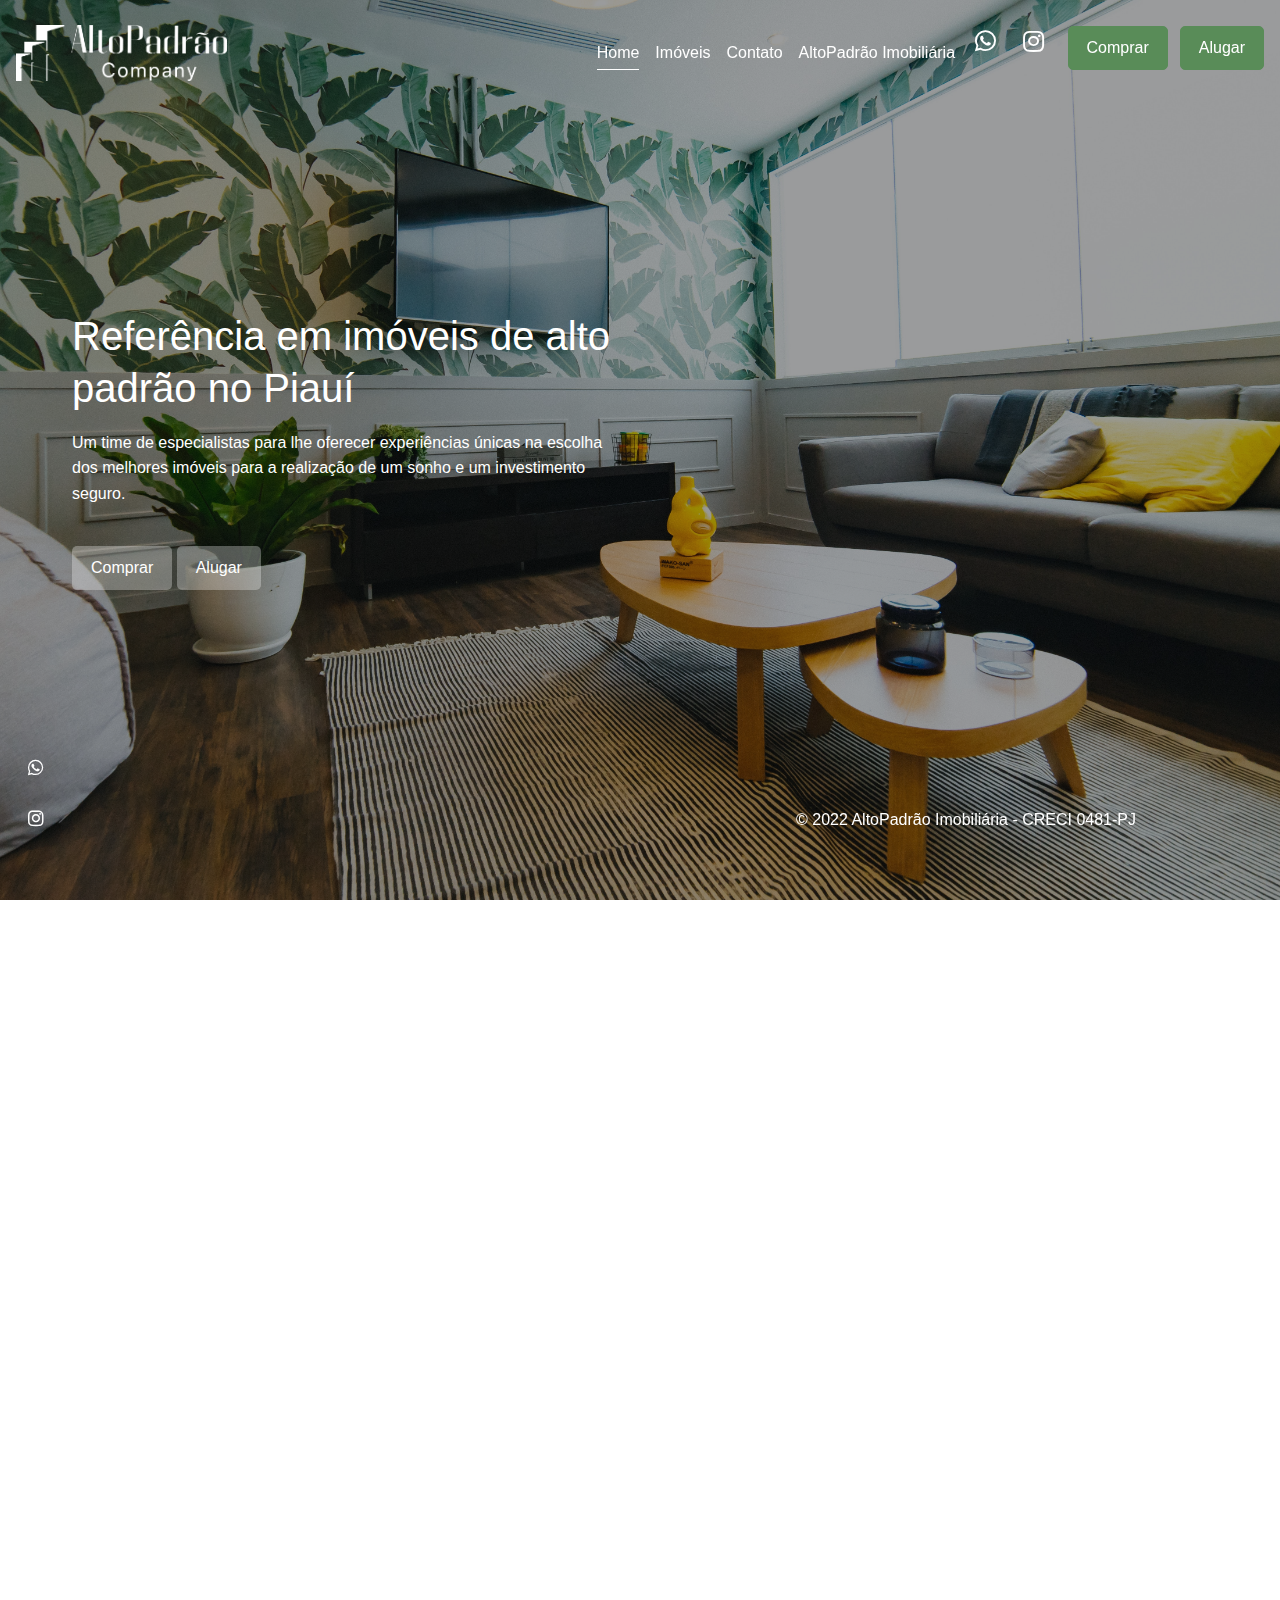
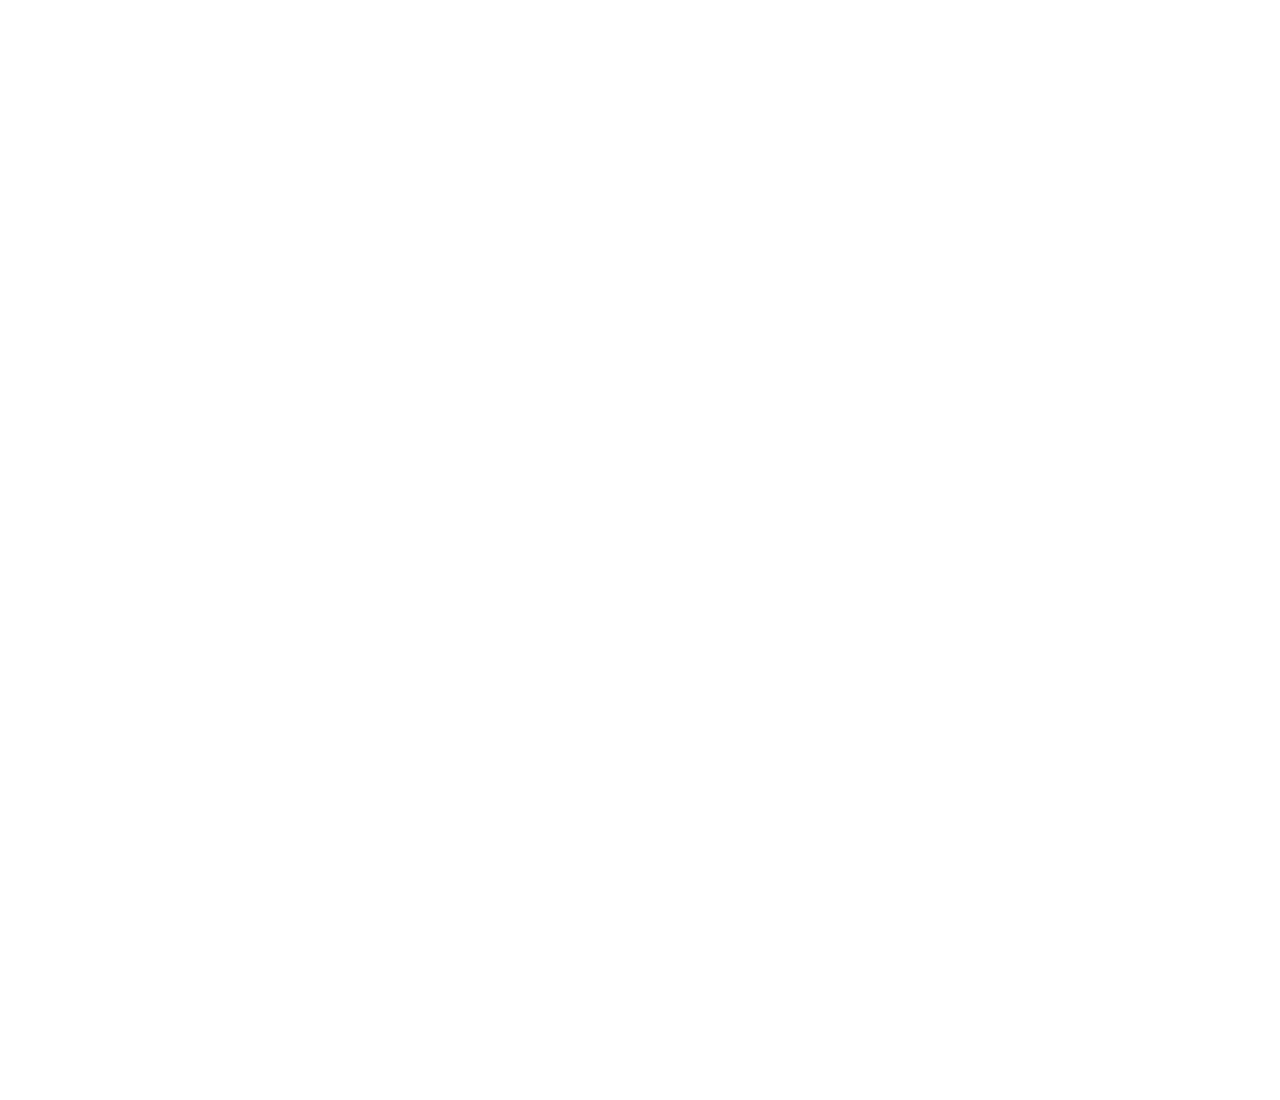
==== company/index.html @ 29c48b2b "Company page added" ====
﻿<!DOCTYPE html>
<html lang="en-US" class="no-js">

<head>

    <!-- Title -->
    <title>AltoPadrão Imobiliária</title>
    <link rel="icon" type="image/x-icon" href="assets/images/favicon.png">

    <!-- Required Meta Tags -->
    <meta charset="utf-8">
    <meta name="viewport" content="width=device-width, initial-scale=1, shrink-to-fit=no">
    <meta name="description" content="Bootstrap HTML template and UI kit by Erilisdesign">

    <!-- Libs CSS -->
    <link rel="stylesheet" href="assets/vendor/fullPage.js/dist/jquery.fullpage.min.css" type="text/css">
    <link rel="stylesheet" href="assets/vendor/slick/slick.min.css" type="text/css">
    <link rel="stylesheet" href="assets/vendor/vegas/vegas.min.css" type="text/css">
    <link rel="stylesheet" href="assets/vendor/magnific-popup/dist/magnific-popup.min.css" type="text/css">
    <link rel="stylesheet" href="assets/vendor/animate.css/animate.min.css" type="text/css">
    <link rel="stylesheet" href="assets/vendor/font-awesome/css/all.min.css" type="text/css">
    <link rel="stylesheet" href="assets/vendor/themify-icons/css/themify-icons.css" type="text/css">

    <!-- Fonts -->
    <link rel="stylesheet" href="https://fonts.googleapis.com/css?family=Open+Sans:400,700%7CMontserrat:200,300,400,500,700&amp;display=swap">

    <!-- Theme CSS -->
    <link rel="stylesheet" href="assets/css/theme.css">

    <!-- Custom CSS -->
    <link rel="stylesheet" href="assets/css/custom.css">

  </head>
  <body class="layout-wide">

    <!-- Loader -->
    <div class="loader bg-dark">
      <div class="spinner-grow text-primary" role="status">
        <span class="sr-only">Carregando...</span>
      </div>
    </div>

    <div id="top"></div>

    <!-- Site navigation -->
    <nav class="site-navbar site-navbar-transparent navbar navbar-expand-lg navbar-dark fixed-top bg-navbar shadow-light p-lg-4" data-navbar-base="navbar-dark" data-navbar-toggled="navbar-light" data-navbar-scrolled="navbar-light">

      <!-- Brand -->
      <a class="navbar-brand" href="#">
        <img src="assets/images/logo.png" class="navbar-brand-img" alt="">
      </a>

      <!-- Toggler -->
      <button class="navbar-toggler-alternative" type="button" data-toggle="collapse" data-target="#navbarCollapse" aria-controls="navbarCollapse" aria-expanded="false" aria-label="Toggle navigation">
        <span class="navbar-toggler-alternative-icon"></span>
      </button>

      <!-- Collapse -->
      <div class="collapse navbar-collapse" id="navbarCollapse">

        <!-- Navigation -->
        <ul class="navbar-nav ml-auto" id="navigation">
          <li class="nav-item" data-menuanchor="home">
            <a class="nav-link" href="#home">Home</a>
          </li>
          <!--<li class="nav-item" data-menuanchor="institucional">
            <a class="nav-link" href="#institucional">Institucional</a>
          </li>
          <li class="nav-item">
            <a class="nav-link" href="https://www.altopadraoimoveisthe.com.br/imoveis/a-venda">Comprar</a>
          </li>
          <li class="nav-item">
            <a class="nav-link" href="https://www.altopadraoimoveisthe.com.br/imoveis/alugar">Alugar</a>
          </li>
          <li class="nav-item" data-menuanchor="what-we-do">
            <a class="nav-link" href="#what-we-do">O que fazemos</a>
          </li>-->
          <li class="nav-item" data-menuanchor="imoveis">
            <a class="nav-link" href="#imoveis">Imóveis</a>
          </li>
          <li class="nav-item" data-menuanchor="contato">
            <a class="nav-link" href="#contato">Contato</a>
          </li>
          <li class="nav-item">
            <a class="nav-link" href="https://altopadraoimoveis.netlify.app/#home">AltoPadrão Imobiliária</a>
          </li>
        </ul>


          <ul class="list-inline mb-5">
            <li class="list-inline-item mx-0">
              <a class="btn btn-icon btn-text-secondary text-gray-400" href="https://api.whatsapp.com/send?phone=5586994141738&text=Ol%C3%A1,%20gostaria%20de%20mais%20informa%C3%A7%C3%B5es!" tabindex="0">
                <i class="fab fa-whatsapp btn-icon-inner"></i>
              </a>
            </li>
            <li class="list-inline-item mx-0">
              <a class="btn btn-icon btn-text-secondary text-gray-400" href="https://www.instagram.com/altopadraocompanythe" tabindex="0">
                <i class="fab fa-instagram btn-icon-inner"></i>
              </a>
            </li>
          </ul>

        <!-- Button -->
        <a class="btn btn-primary d-block d-lg-inline-block ml-lg-3" href="https://www.altopadraoimoveisthe.com.br/imoveis/a-venda" target="_blank" rel="noopener" style="margin-bottom: 10px;">Comprar</a>
        <a class="btn btn-primary d-block d-lg-inline-block ml-lg-3" href="https://www.altopadraoimoveisthe.com.br/imoveis/alugar" target="_blank" rel="noopener" style="margin-bottom: 10px;">Alugar</a>

      </div>
    </nav>

    <!-- Back To Top Button -->
    <a href="#top" class="backtotop">
      <span>Voltar para o topo</span>
      <i class="fas fa-angle-up"></i>
    </a>

    <!-- Scroll progress -->
    <div class="scroll-progress">
      <div class="sp-left">
        <div class="sp-inner"></div>
        <div class="sp-inner progress"></div>
      </div>
      <div class="sp-right">
        <div class="sp-inner"></div>
        <div class="sp-inner progress"></div>
      </div>
    </div>

    <!-- Fullpage content -->
    <div class="ln-fullpage" data-navigation="true">

      <!-- Section - Home -->
      <section class="ln-section d-flex min-vh-100" data-anchor="home" data-tooltip="Home" data-overlay-color="#00050e" data-overlay-opacity="50">
        <div class="overlay overlay-advanced">
          <div class="overlay-inner bg-image-holder bg-cover">
            <img src="assets/images/dan-gold-4HG3Ca3EzWw-unsplash.jpg" alt="background">
          </div>
          <div class="overlay-inner bg-dark opacity-40"></div>
        </div>
        <div class="container align-self-center text-white">
          <div class="row">
            <div class="col-12 col-lg-9 col-xl-6">

              <h1 class="mb-4 animated" data-animation="fadeInUp">Referência em imóveis de alto padrão no Piauí</h1>
              <p class="mb-7 animated" data-animation="fadeInUp" data-animation-delay="200">Um time de especialistas para lhe oferecer experiências únicas na escolha dos melhores imóveis para a realização de um sonho e um investimento seguro.</p>
              <a href="https://www.altopadraoimoveisthe.com.br/imoveis/a-venda">
                <button type="button" class="btn btn-soft-white scrollto animated" data-animation="fadeInUp" data-animation-delay="600" data-toggle="modal" data-target="https://www.altopadraoimoveisthe.com.br/imoveis/a-venda">
                  Comprar
                </button>
              </a>
              <a href="https://www.altopadraoimoveisthe.com.br/imoveis/alugar">
                <button type="button" class="btn btn-soft-white scrollto animated" data-animation="fadeInUp" data-animation-delay="600" data-toggle="modal" data-target="https://www.altopadraoimoveisthe.com.br/imoveis/alugar">
                  Alugar
                </button>
              </a>

            </div>
          </div>
        </div>
      </section>

      <!-- Section - What we do
      <section class="ln-section d-xl-flex" data-anchor="what-we-do" data-tooltip="What we do" data-overlay-color="#2d5aec" data-overlay-opacity="90">
        <div class="overlay overlay-advanced">
          <div class="overlay-inner bg-image-holder bg-cover">
            <img src="assets/images/image-2.jpeg" alt="background">
          </div>
          <div class="overlay-inner bg-dark opacity-50"></div>
        </div>
        <div class="container align-self-xl-center text-white">

          <div class="row">
            <div class="col-12 col-xl-5 mb-8 mb-xl-0">
              <h2 class="animated mb-4" data-animation="fadeInUp">Nossos serviços</h2>
              <p class="animated" data-animation="fadeInUp" data-animation-delay="150"><span>Entre em contato com os nossos corretores pelo telefone (86) 99414-1738, ou nos faça uma visita: Av. Lindolfo Monteiro, 1210, Bairro de Fátima.</span></p>
            </div>
            <div class="col-12 col-xl-6 offset-xl-1">
              <div class="row">

                <div class="col-md-6 col-sm-6 mb-8 animated" data-animation="fadeInUp">
                  <div class="icon-7x mb-4">
                    <i class="ti-timer"></i>
                  </div>
                  <h3 class="h4 mb-0">Exemplo 1</h3>
                </div>

                <div class="col-md-6 col-sm-6 mb-8 animated" data-animation="fadeInUp" data-animation-delay="150">
                  <div class="icon-7x mb-4">
                    <i class="ti-brush-alt"></i>
                  </div>
                  <h3 class="h4 mb-0">Exemplo 2</h3>
                </div>

                <div class="col-md-6 col-sm-6 mb-8 animated" data-animation="fadeInUp" data-animation-delay="300">
                  <div class="icon-7x mb-4">
                    <i class="ti-book"></i>
                  </div>
                  <h3 class="h4 mb-0">Exemplo 3</h3>
                </div>

                <div class="col-md-6 col-sm-6 mb-8 animated" data-animation="fadeInUp" data-animation-delay="450">
                  <div class="icon-7x mb-4">
                    <i class="ti-layers"></i>
                  </div>
                  <h3 class="h4 mb-0">Exemplo 4</h3>
                </div>

                <div class="col-md-6 col-sm-6 mb-8 mb-sm-0 animated" data-animation="fadeInUp" data-animation-delay="600">
                  <div class="icon-7x mb-4">
                    <i class="ti-settings"></i>
                  </div>
                  <h3 class="h4 mb-0">Exemplo 5</h3>
                </div>

                <div class="col-md-6 col-sm-6 animated" data-animation="fadeInUp" data-animation-delay="750">
                  <div class="icon-7x mb-4">
                    <i class="ti-headphone-alt"></i>
                  </div>
                  <h3 class="h4 mb-0">Exemplo 6</h3>
                </div>

              </div>
            </div>
          </div>

        </div>
      </section>

      <!-- Section - Our solutions
      <section class="ln-section d-xl-flex" data-anchor="our-solutions" data-tooltip="Our solutions" data-overlay-color="#00050e" data-overlay-opacity="90">
        <div class="overlay overlay-advanced">
          <div class="overlay-inner bg-image-holder bg-cover">
            <img src="assets/images/image-3.jpg" alt="background">
          </div>
          <div class="overlay-inner bg-dark opacity-50"></div>
        </div>
        <div class="container align-self-xl-center text-white">
          <div class="row mb-8">
            <div class="col-12 col-xl-6">
              <h2 class="mb-4 animated" data-animation="fadeInUp">A complete marketing solution</h2>
              <p class="animated" data-animation="fadeInUp" data-animation-delay="150">Mauris ut sem elementum, tristique velit sed, volutpat mauris. Ut interdum nibh sit amet imperdiet condimentum. Nulla sed tellus placerat, vehicula risus ac, sollicitudin quam. Quisque pharetra porta libero, a sagittis nisl tristique non.</p>
            </div>
          </div>
          <div class="row">

            <div class="col-12 col-lg-6 mb-8 animated" data-animation="fadeInUp" data-animation-delay="150">
              <h4>We are</h4>
              <p class="mb-0">Quisque ultrices non velit sit amet consectetur. Cras turpis dolor, facilisis a nibh non, ullamcorper facilisis mauris. Nulla rutrum arcu sed ligula malesuada, quis condimentum eros sollicitudin. Morbi eget lorem turpis. Maecenas id metus sapien. Aliquam et est turpis. Sed sit amet dui vel sapien sagittis pellentesque nec id sem.</p>
            </div>

            <div class="col-12 col-lg-6 mb-8 animated" data-animation="fadeInUp" data-animation-delay="300">
              <h4>We practice</h4>
              <p class="mb-0">Quisque ultrices non velit sit amet consectetur. Cras turpis dolor, facilisis a nibh non, ullamcorper facilisis mauris. Nulla rutrum arcu sed ligula malesuada, quis condimentum eros sollicitudin. Morbi eget lorem turpis. Maecenas id metus sapien. Aliquam et est turpis. Sed sit amet dui vel sapien sagittis pellentesque nec id sem.</p>
            </div>

            <div class="col-12 col-lg-6 mb-8 mb-lg-0 animated" data-animation="fadeInUp" data-animation-delay="450">
              <h4>We deliver</h4>
              <p class="mb-0">Quisque ultrices non velit sit amet consectetur. Cras turpis dolor, facilisis a nibh non, ullamcorper facilisis mauris. Nulla rutrum arcu sed ligula malesuada, quis condimentum eros sollicitudin. Morbi eget lorem turpis. Maecenas id metus sapien. Aliquam et est turpis. Sed sit amet dui vel sapien sagittis pellentesque nec id sem.</p>
            </div>

            <div class="col-12 col-lg-6 animated" data-animation="fadeInUp" data-animation-delay="600">
              <h4>We create and innovate</h4>
              <p class="mb-0">Quisque ultrices non velit sit amet consectetur. Cras turpis dolor, facilisis a nibh non, ullamcorper facilisis mauris. Nulla rutrum arcu sed ligula malesuada, quis condimentum eros sollicitudin. Morbi eget lorem turpis. Maecenas id metus sapien. Aliquam et est turpis. Sed sit amet dui vel sapien sagittis pellentesque nec id sem.</p>
            </div>

          </div>
        </div>
      </section>-->

      <!-- Section - Imóveis -->
      <section class="ln-section d-xl-flex" data-anchor="imoveis" data-tooltip="Imóveis" data-overlay-color="#00050e" data-overlay-opacity="80">
        <div class="overlay overlay-advanced">
          <div class="overlay-inner bg-image-holder bg-cover">
            <img src="assets/images/yohei-shimomae-ylRcMf0cx5I-unsplash.jpg" alt="background">
          </div>
          <div class="overlay-inner bg-dark opacity-40"></div>
        </div>
        <div class="container align-self-xl-center text-white">
          <div class="row mb-8">
            <div class="col-12 col-xl-6">
              <h2 class="mb-4 animated" data-animation="fadeInUp">Nossos imóveis</h2>
              <p class="animated" data-animation="fadeInUp" data-animation-delay="150">O mercado imobiliário é um segmento vibrante e muito dinâmico, todos os dias você encontra novos cenários, tendências e novas oportunidades de negócios.</p>
            </div>
          </div>
          <div class="slider dots-light animated" data-animation="fadeInUp" data-animation-delay="300" data-slick='{"dots": true}'>

            <div>
              <div class="portfolio-item mb-8">
                <div class="row flex-lg-row-reverse">
                  <div class="col-12 col-lg-7 mb-4 mb-lg-0">
                    <div class="item-media">
                      <a href="assets/images/portfolio/AMALFI.webp" class="mfp-image">
                        <div class="media-container">
                          <div class="bg-image-holder bg-cover">
                            <img src="assets/images/portfolio/AMALFI.webp" alt="">
                          </div>
                        </div>
                      </a>
                    </div>
                  </div>
                  <div class="col-12 col-lg-5">
                    <div class="pt-lg-8">
                      <div class="divider divider-alt bg-white mt-0 mb-8 d-none d-lg-block"></div>
                      <h4 class="h3">Amalfi</h4>
                      <p class="text-italic">Com localização estratégica no mais importante corredor residencial e comercial Teresinense,
                         de fácil acesso a bancos, shoppings, restaurantes, churrascarias, faculdades e clínicas,
                          é uma excelente opção para morar com conforto e praticidade. E o melhor: Ao lado do Shopping Riverside.
                           São duas opções de plantas: 107m² e 127m², 3 suítes, 2 ou 3 vagas de garagem.</p>
                    </div>
                  </div>
                </div>
              </div>
            </div>

            <div>
              <div class="portfolio-item mb-8">
                <div class="row">
                  <div class="col-12 col-lg-7 mb-4 mb-lg-0">
                    <div class="item-media">
                      <a href="assets/images/portfolio/Alphaville.webp" class="mfp-image">
                        <div class="media-container">
                          <div class="bg-image-holder bg-cover">
                            <img src="assets/images/portfolio/Alphaville.webp" alt="">
                          </div>
                        </div>
                      </a>
                    </div>
                  </div>
                  <div class="col-12 col-lg-5">
                    <div class="pt-lg-8">
                      <div class="divider divider-alt bg-white mt-0 mb-8 d-none d-lg-block"></div>
                      <h4 class="h3">Alphaville</h4>
                      <p class="text-italic">O Alphaville se tornou não apenas uma qualidade de vida, mas um estilo de vida.
                        Com quase 80.000 m² de áreas verdes, este projeto tem tudo o que você precisa para viver do
                        jeito que sempre sonhou: padrão de qualidade Alphaville Urbanismo, contato com a natureza e o melhor,
                        respeito pela cultura e vegetação local.</p>
                    </div>
                  </div>
                </div>
              </div>
            </div>

            <div>
              <div class="portfolio-item mb-8">
                <div class="row flex-lg-row-reverse">
                  <div class="col-12 col-lg-7 mb-4 mb-lg-0">
                    <div class="item-media">
                      <a href="assets/images/portfolio/Pallace.webp" class="mfp-image">
                        <div class="media-container">
                          <div class="bg-image-holder bg-cover">
                            <img src="assets/images/portfolio/Pallace.webp" alt="">
                          </div>
                        </div>
                      </a>
                    </div>
                  </div>
                  <div class="col-12 col-lg-5 d-lg-flex justify-content-lg-end text-lg-right">
                    <div class="pt-lg-8">
                      <div class="divider divider-alt bg-white mt-0 mb-8 ml-auto mr-0 d-none d-lg-block"></div>
                      <h4 class="h3">The Pallace</h4>
                      <p class="text-italic">Um projeto exclusivo, localizado em um dos melhores bairros de Teresina,
                         para um público exigente aos detalhes. Com 225m² a 377m²; 4 suítes; 4 a 5 vagas. Diferenciais:
                         Piso e paredes em porcelanato. Varanda Gourmet com ponto elétrico e ponto de gás.
                        Tomada para carro elétrico. Iluminação 100% de LED. Placas fotovoltaicas para geração da energia.
                        Guarda corpo das varandas em materiais nobres. Piscina isolada.</p>
                    </div>
                  </div>
                </div>
              </div>
            </div>

            <div>
              <div class="portfolio-item mb-8">
                <div class="row">
                  <div class="col-12 col-lg-7 mb-4 mb-lg-0">
                    <div class="item-media">
                      <a href="assets/images/portfolio/LaMadeleine.webp" class="mfp-image">
                        <div class="media-container">
                          <div class="bg-image-holder bg-cover">
                            <img src="assets/images/portfolio/LaMadeleine.webp" alt="">
                          </div>
                        </div>
                      </a>
                    </div>
                  </div>
                  <div class="col-12 col-lg-5">
                    <div class="pt-lg-8">
                      <div class="divider divider-alt bg-white mt-0 mb-8 d-none d-lg-block"></div>
                      <h4 class="h3">La Madeleine</h4>
                      <p class="text-italic">Localizado em uma região privilegiada da cidade de Teresina, próximo aos principais restaurantes e comércios da região
                        e com fácil acesso à Avenida Dom Severino e Avenida Ininga. Com arquitetura personalizada, e todo um charme europeu,
                        o paisagismo ficou por conta de Benedito Abbud, um dos melhores do país.
                        Planta de 136m², distribuída de uma forma bem aconchegante e ampla. São 4 quartos, sendo 3 suítes.</p>
                    </div>
                  </div>
                </div>
              </div>
            </div>

            <div>
              <div class="portfolio-item mb-8">
                <div class="row flex-lg-row-reverse">
                  <div class="col-12 col-lg-7 mb-4 mb-lg-0">
                    <div class="item-media">
                      <a href="assets/images/portfolio/AldebaranVille.webp" class="mfp-image">
                        <div class="media-container">
                          <div class="bg-image-holder bg-cover">
                            <img src="assets/images/portfolio/AldebaranVille.webp" alt="">
                          </div>
                        </div>
                      </a>
                    </div>
                  </div>
                  <div class="col-12 col-lg-5 d-lg-flex justify-content-lg-end text-lg-right">
                    <div class="pt-lg-8">
                      <div class="divider divider-alt bg-white mt-0 mb-8 ml-auto mr-0 d-none d-lg-block"></div>
                      <h4 class="h3">Aldebaran Ville</h4>
                      <p class="text-italic">Um dos melhores de Teresina, com arquiteturas variadas,
                        condomínio aconchegante, grandes lagos, e praças, que têm toda a estrutura para fazer aquele piquenique com
                        sua família nos finais de semana. Opção de casa linear à venda, com planta confortável, acabamentos
                        de primeira linha, espaços amplos e uma área de gourmet generosa.</p>
                    </div>
                  </div>
                </div>
              </div>
            </div>

            <div>
              <div class="portfolio-item mb-8">
                <div class="row">
                  <div class="col-12 col-lg-7 mb-4 mb-lg-0">
                    <div class="item-media">
                      <a href="assets/images/portfolio/terra.webp" class="mfp-image">
                        <div class="media-container">
                          <div class="bg-image-holder bg-cover">
                            <img src="assets/images/portfolio/terra.webp" alt="">
                          </div>
                        </div>
                      </a>
                    </div>
                  </div>
                  <div class="col-12 col-lg-5 d-lg-flex justify-content-lg-end text-lg-right">
                    <div class="pt-lg-8">
                      <div class="divider divider-alt bg-white mt-0 mb-8 ml-auto mr-0 d-none d-lg-block"></div>
                      <h4 class="h3">Terra dos Pássaros</h4>
                      <p class="text-italic">Um dos cinco maiores condomínios de luxo de Teresina. O Terra dos Pássaros é um condomínio de casas com uma
                         estrutura arrojada e ecologicamente sustentável. A estrutura mescla o melhor do lazer com o máximo de
                         segurança, com guarita para controle de acesso.</p>
                    </div>
                  </div>
                </div>
              </div>
            </div>

            <div>
              <div class="portfolio-item mb-8">
                <div class="row flex-lg-row-reverse">
                  <div class="col-12 col-lg-7 mb-4 mb-lg-0">
                    <div class="item-media">
                      <a href="assets/images/portfolio/giverny.webp" class="mfp-image">
                        <div class="media-container">
                          <div class="bg-image-holder bg-cover">
                            <img src="assets/images/portfolio/giverny.webp" alt="">
                          </div>
                        </div>
                      </a>
                    </div>
                  </div>
                  <div class="col-12 col-lg-5 d-lg-flex justify-content-lg-end text-lg-right">
                    <div class="pt-lg-8">
                      <div class="divider divider-alt bg-white mt-0 mb-8 ml-auto mr-0 d-none d-lg-block"></div>
                      <h4 class="h3">Giverny</h4>
                      <p class="text-italic">O Giverny é um empreendimento de Alto Padrão localizado no coração da zona leste,
                        o bairro Jóquei. Com apartamentos de 225m², dispondo de 4 suítes sendo um master, além de 3 vagas na garagem, varanda gourmet,
                        03 elevadores, gerador para áreas comuns e
                        guarita de segurança. Giverny é o empreendimento que une espaço, elegância e segurança.</p>
                    </div>
                  </div>
                </div>
              </div>
            </div>

            <div>
              <div class="portfolio-item mb-8">
                <div class="row">
                  <div class="col-12 col-lg-7 mb-4 mb-lg-0">
                    <div class="item-media">
                      <a href="assets/images/portfolio/terras-a.webp" class="mfp-image">
                        <div class="media-container">
                          <div class="bg-image-holder bg-cover">
                            <img src="assets/images/portfolio/terras-a.webp" alt="">
                          </div>
                        </div>
                      </a>
                    </div>
                  </div>
                  <div class="col-12 col-lg-5 d-lg-flex justify-content-lg-end text-lg-right">
                    <div class="pt-lg-8">
                      <div class="divider divider-alt bg-white mt-0 mb-8 ml-auto mr-0 d-none d-lg-block"></div>
                      <h4 class="h3">Terras Alphaville</h4>
                      <p class="text-italic">Esporte e lazer recebem atenção especial em Terras Alphaville.
                        A estrutura voltada aos momentos de descontração é pensada para se ajustar ao clima,
                        às características da área e, principalmente, aos costumes e à cultura da região.
                        Terras Alphaville Teresina tem um clube com 22.526,96 m², integrado ao belo cenário natural.</p>
                    </div>
                  </div>
                </div>
              </div>
            </div>

            <div>
              <div class="portfolio-item mb-8">
                <div class="row flex-lg-row-reverse">
                  <div class="col-12 col-lg-7 mb-4 mb-lg-0">
                    <div class="item-media">
                      <a href="assets/images/portfolio/res-vilmary.webp" class="mfp-image">
                        <div class="media-container">
                          <div class="bg-image-holder bg-cover">
                            <img src="assets/images/portfolio/res-vilmary.webp" alt="">
                          </div>
                        </div>
                      </a>
                    </div>
                  </div>
                  <div class="col-12 col-lg-5 d-lg-flex justify-content-lg-end text-lg-right">
                    <div class="pt-lg-8">
                      <div class="divider divider-alt bg-white mt-0 mb-8 ml-auto mr-0 d-none d-lg-block"></div>
                      <h4 class="h3">Reserva Vilmary</h4>
                      <p class="text-italic">Condomínio localizado entre as avenidas senador Arêa Leão e
                        Avenida Vilmary, próximo a farmácias, supermercados, restaurantes, banco, escolas.
                        Apartamento de 142m² com Sala de Estar/Jantar, Varanda, Área de Serviço, Dependência Completa,
                        Circulação, Lavabo, 3 Suítes (1 Máster com Closet e 1 Suíte com Varanda) e 3 Vagas de Garagem.
                        <br>Previsão de conclusão da obra: 12/2023</p>
                    </div>
                  </div>
                </div>
              </div>
            </div>

            <div>
              <div class="portfolio-item mb-8">
                <div class="row">
                  <div class="col-12 col-lg-7 mb-4 mb-lg-0">
                    <div class="item-media">
                      <a href="assets/images/portfolio/alphaville.jpeg" class="mfp-image">
                        <div class="media-container">
                          <div class="bg-image-holder bg-cover">
                            <img src="assets/images/portfolio/alphaville.jpeg" alt="">
                          </div>
                        </div>
                      </a>
                    </div>
                  </div>
                  <div class="col-12 col-lg-5 d-lg-flex justify-content-lg-end text-lg-right">
                    <div class="pt-lg-8">
                      <div class="divider divider-alt bg-white mt-0 mb-8 ml-auto mr-0 d-none d-lg-block"></div>
                      <h4 class="h3">Alphaville Piauí</h4>
                      <p class="text-italic">Vem aí o novo Alphaville em Teresina!
                        Toda a qualidade da Alphaville Urbanismo, aliada à ótima localização que proporciona vistas belíssimas e muito contato com a natureza.
                      Com lotes à venda a partir de 420 m², o residencial é a opção ideal
                      para você que procura uma vida cercada de áreas verdes, segurança e lazer para sua família.</p>
                    </div>
                  </div>
                </div>
              </div>
            </div>

            <div>
              <div class="portfolio-item mb-8">
                <div class="row flex-lg-row-reverse">
                  <div class="col-12 col-lg-7 mb-4 mb-lg-0">
                    <div class="item-media">
                      <a href="assets/images/portfolio/fiesole.webp" class="mfp-image">
                        <div class="media-container">
                          <div class="bg-image-holder bg-cover">
                            <img src="assets/images/portfolio/fiesole.webp" alt="">
                          </div>
                        </div>
                      </a>
                    </div>
                  </div>
                  <div class="col-12 col-lg-5 d-lg-flex justify-content-lg-end text-lg-right">
                    <div class="pt-lg-8">
                      <div class="divider divider-alt bg-white mt-0 mb-8 ml-auto mr-0 d-none d-lg-block"></div>
                      <h4 class="h3">Jardim Fiesole</h4>
                      <p class="text-italic">Cada detalhe foi minuciosamente pensado para lhe proporcionar qualidade de vida;
                        um empreendimento luxuoso e de alto padrão no coração do Jockey.</p>
                    </div>
                  </div>
                </div>
              </div>
            </div>

          </div>
        </div>
      </section>

      <!-- Section - Contact -->
      <section class="ln-section d-xl-flex" data-anchor="contato" data-tooltip="Contact" data-overlay-color="#00050e" data-overlay-opacity="90">
        <div class="overlay overlay-advanced">
          <div class="overlay-inner bg-image-holder bg-cover">
            <img src="assets/images/image-14.webp" alt="background">
          </div>
          <div class="overlay-inner bg-dark opacity-20"></div>
        </div>
        <div class="container align-self-center text-white">
          <div class="row mb-7">
            <div class="col-12 col-xl-6">
              <h2 class="mb-4 animated" data-animation="fadeInUp">Entre em contato</h2>
              <p class="animated" data-animation="fadeInUp" data-animation-delay="150">Horário de atendimento: 08:00 às 18:00</p>
            </div>
          </div>
          <div class="row">
            <div class="col-12 col-lg-12 mb-8 mb-lg-0">
              <div class="row">

                <div class="col-12 col-md-4 col-lg-4 mb-8 mb-md-0 mb-lg-5 animated" data-animation="fadeInUp" data-animation-delay="150">
                  <div class="icon-5x mb-4">
                    <i class="ti-mobile"></i>
                  </div>
                  <p class="mb-0">(86) 3303-2451<br/>
                  (86) 99414-1738
                    <i class="fab fa-whatsapp"></i></p>
                </div>

                <div class="col-12 col-md-4 col-lg-4 mb-8 mb-md-0 mb-lg-5 animated" data-animation="fadeInUp" data-animation-delay="150">
                  <div class="icon-5x mb-4">
                    <i class="ti-location-pin"></i>
                  </div>
                  <p class="mb-0"><a href="https://maps.google.com/?q=-5.0678451000000000,-42.7888658000000000" style="color: #ffffff">
                      Av. Lindolfo Monteiro, 1210, Fátima<br/>
                      Proximo ao Hospital São Paulo<br/>
                            64049-440, Teresina - PI<br/></a>
                  </p>
                </div>

                <div class="col-12 col-md-4 col-lg-4 animated" data-animation="fadeInUp" data-animation-delay="150">
                  <div class="icon-5x mb-4">
                    <i class="ti-email"></i>
                  </div>
                  <p class="mb-0"><a href="mailto:contato@altopadraoimoveisthe.com.br" class="text-white">contato@altopadraoimoveisthe.com.br</a><br/>
                </div>

              </div>
            </div>
            <!--<div class="col-12 col-lg-6 offset-lg-1 animated" data-animation="fadeInUp" data-animation-delay="150">
              <div class="contato-form">
                <form class="mb-0" id="cf" name="cf" action="https://preview.erilisdesign.com/html/lana/include/sendemail.php" method="post" autocomplete="off">
                  <div class="form-row">

                    <div class="col-12 col-md-6">
                      <div class="form-group">
                        <input type="text" id="cf-name" name="cf-name" placeholder="Enter your name" class="form-control required">
                      </div>
                    </div>

                    <div class="col-12 col-md-6">
                      <div class="form-group">
                        <input type="email" id="cf-email" name="cf-email" placeholder="Enter your email address" class="form-control required">
                      </div>
                    </div>

                    <div class="col-12">
                      <div class="form-group">
                        <input type="text" id="cf-subject" name="cf-subject" placeholder="Subject (Optional)" class="form-control">
                      </div>
                    </div>

                    <div class="col-12 mb-4">
                      <div class="form-group">
                        <textarea name="cf-message" id="cf-message" placeholder="Here goes your message" class="form-control required" rows="7"></textarea>
                      </div>
                    </div>

                    <div class="col-12 d-none">
                      <input type="text" id="cf-botcheck" name="cf-botcheck" value="">
                    </div>

                    <input type="hidden" name="prefix" value="cf-">

                    <div class="col-12">
                      <button class="btn btn-soft-white" type="submit" id="cf-submit" name="cf-submit">Send Message</button>
                    </div>

                  </div>
                </form>
                <div class="contato-form-result"></div>
              </div>
            </div>-->
          </div>
        </div>
      </section>

    </div>

    <!-- Footer -->
    <footer class="position-relative py-10 py-lg-12 bg-footer text-gray-500">
      <div class="container">
        <div class="row">
          <div class="col-lg-10 col-xl-12 col-xxl-10 mx-auto text-center">
            <ul class="list-inline mb-5">
              <li class="list-inline-item mx-0">
                <a class="btn btn-icon btn-text-secondary text-gray-400" href="https://api.whatsapp.com/send?phone=5586994141738&text=Ol%C3%A1,%20gostaria%20de%20mais%20informa%C3%A7%C3%B5es!" tabindex="0">
                  <i class="fab fa-whatsapp btn-icon-inner"></i>
                </a>
              </li>
              <li class="list-inline-item mx-0">
                <a class="btn btn-icon btn-text-secondary text-gray-400" href="https://www.instagram.com/altopadraocompanythe" tabindex="0">
                  <i class="fab fa-instagram btn-icon-inner"></i>
                </a>
              </li>
            </ul>
            <p class="mb-0">© 2022 AltoPadrão Imobiliária - CRECI 0481-PJ</p>
          </div>
        </div>
      </div>
    </footer><!-- footer end -->

    <!-- Fullpage - Social icons -->
    <nav class="ln-social-icons">
      <ul class="mx-auto">
        <li><a href="https://api.whatsapp.com/send?phone=5586994141738&text=Ol%C3%A1,%20gostaria%20de%20mais%20informa%C3%A7%C3%B5es!"><i class="fab fa-whatsapp"></i></a></li>
        <li><a href="https://www.instagram.com/altopadraocompanythe"><i class="fab fa-instagram"></i></a></li>
      </ul>
    </nav>

    <!-- Fullpage - Copyright -->
    <div class="ln-copyright text-right">
      <p>© 2022 AltoPadrão Imobiliária - CRECI 0481-PJ</p>
    </div>

    <!-- Libs JS -->
    <script src="assets/vendor/jquery/dist/jquery.min.js"></script>
    <script src="assets/vendor/popper.js/dist/popper.min.js"></script>
    <script src="assets/vendor/bootstrap/dist/js/bootstrap.min.js"></script>
    <script src="assets/vendor/fullPage.js/dist/scrolloverflow.min.js"></script>
    <script src="assets/vendor/fullPage.js/dist/jquery.fullpage.min.js"></script>
    <script src="assets/vendor/waypoints/lib/jquery.waypoints.min.js"></script>
    <script src="assets/vendor/jquery-smooth-scroll/jquery.smooth-scroll.min.js"></script>
    <script src="assets/vendor/jquery-validation/dist/jquery.validate.min.js"></script>
    <script src="assets/vendor/jquery-form/dist/jquery.form.min.js"></script>
    <script src="assets/vendor/magnific-popup/dist/jquery.magnific-popup.min.js"></script>
    <script src="assets/vendor/jQuery.countdown/dist/jquery.countdown.min.js"></script>
    <script src="assets/vendor/granim.js/dist/granim.min.js"></script>
    <script src="assets/vendor/slick/slick.min.js"></script>
    <script src="assets/vendor/vegas/vegas.min.js"></script>

    <!-- Theme JS -->
    <script src="assets/js/main.js"></script>

  </body>

</html>
---- company/assets/vendor/vegas/vegas.min.css ----
.vegas-overlay,.vegas-slide,.vegas-slide-inner,.vegas-timer,.vegas-wrapper{position:absolute;top:0;left:0;bottom:0;right:0;overflow:hidden;border:none;padding:0;margin:0}.vegas-overlay{opacity:.5;background:url(overlays/02.png) center center}.vegas-timer{top:auto;bottom:0;height:2px}.vegas-timer-progress{width:0;height:100%;background:#fff;transition:width ease-out}.vegas-timer-running .vegas-timer-progress{width:100%}.vegas-slide,.vegas-slide-inner{margin:0;padding:0;background:center center no-repeat;-webkit-transform:translateZ(0);transform:translateZ(0);will-change:transform,opacity}body .vegas-container{overflow:hidden!important;position:relative}.vegas-video{min-width:100%;min-height:100%;width:auto;height:auto}body.vegas-container{overflow:auto;position:static;z-index:-2}body.vegas-container>.vegas-overlay,body.vegas-container>.vegas-slide,body.vegas-container>.vegas-timer{position:fixed;z-index:-1}.vegas-transition-blur,.vegas-transition-blur2{opacity:0;-webkit-filter:blur(32px) brightness(1.01);filter:blur(32px) brightness(1.01)}.vegas-transition-blur-in,.vegas-transition-blur2-in{opacity:1;-webkit-filter:blur(0) brightness(1.01);filter:blur(0) brightness(1.01)}.vegas-transition-blur2-out{opacity:0}.vegas-transition-burn,.vegas-transition-burn2{opacity:0;-webkit-filter:contrast(1000%) saturate(1000%);filter:contrast(1000%) saturate(1000%)}.vegas-transition-burn-in,.vegas-transition-burn2-in{opacity:1;-webkit-filter:contrast(100%) saturate(100%);filter:contrast(100%) saturate(100%)}.vegas-transition-burn2-out{opacity:0;-webkit-filter:contrast(1000%) saturate(1000%);filter:contrast(1000%) saturate(1000%)}.vegas-transition-fade,.vegas-transition-fade2{opacity:0}.vegas-transition-fade-in,.vegas-transition-fade2-in{opacity:1}.vegas-transition-fade2-out{opacity:0}.vegas-transition-flash,.vegas-transition-flash2{opacity:0;-webkit-filter:brightness(25);filter:brightness(25)}.vegas-transition-flash-in,.vegas-transition-flash2-in{opacity:1;-webkit-filter:brightness(1);filter:brightness(1)}.vegas-transition-flash2-out{opacity:0;-webkit-filter:brightness(25);filter:brightness(25)}.vegas-transition-negative,.vegas-transition-negative2{opacity:0;-webkit-filter:invert(100%);filter:invert(100%)}.vegas-transition-negative-in,.vegas-transition-negative2-in{opacity:1;-webkit-filter:invert(0);filter:invert(0)}.vegas-transition-negative2-out{opacity:0;-webkit-filter:invert(100%);filter:invert(100%)}.vegas-transition-slideDown,.vegas-transition-slideDown2{-webkit-transform:translateY(-100%);transform:translateY(-100%)}.vegas-transition-slideDown-in,.vegas-transition-slideDown2-in{-webkit-transform:translateY(0);transform:translateY(0)}.vegas-transition-slideDown2-out{-webkit-transform:translateY(100%);transform:translateY(100%)}.vegas-transition-slideLeft,.vegas-transition-slideLeft2{-webkit-transform:translateX(100%);transform:translateX(100%)}.vegas-transition-slideLeft-in,.vegas-transition-slideLeft2-in{-webkit-transform:translateX(0);transform:translateX(0)}.vegas-transition-slideLeft2-out,.vegas-transition-slideRight,.vegas-transition-slideRight2{-webkit-transform:translateX(-100%);transform:translateX(-100%)}.vegas-transition-slideRight-in,.vegas-transition-slideRight2-in{-webkit-transform:translateX(0);transform:translateX(0)}.vegas-transition-slideRight2-out{-webkit-transform:translateX(100%);transform:translateX(100%)}.vegas-transition-slideUp,.vegas-transition-slideUp2{-webkit-transform:translateY(100%);transform:translateY(100%)}.vegas-transition-slideUp-in,.vegas-transition-slideUp2-in{-webkit-transform:translateY(0);transform:translateY(0)}.vegas-transition-slideUp2-out{-webkit-transform:translateY(-100%);transform:translateY(-100%)}.vegas-transition-swirlLeft,.vegas-transition-swirlLeft2{-webkit-transform:scale(2) rotate(35deg);transform:scale(2) rotate(35deg);opacity:0}.vegas-transition-swirlLeft-in,.vegas-transition-swirlLeft2-in{-webkit-transform:scale(1) rotate(0);transform:scale(1) rotate(0);opacity:1}.vegas-transition-swirlLeft2-out,.vegas-transition-swirlRight,.vegas-transition-swirlRight2{-webkit-transform:scale(2) rotate(-35deg);transform:scale(2) rotate(-35deg);opacity:0}.vegas-transition-swirlRight-in,.vegas-transition-swirlRight2-in{-webkit-transform:scale(1) rotate(0);transform:scale(1) rotate(0);opacity:1}.vegas-transition-swirlRight2-out{-webkit-transform:scale(2) rotate(35deg);transform:scale(2) rotate(35deg);opacity:0}.vegas-transition-zoomIn,.vegas-transition-zoomIn2{-webkit-transform:scale(0);transform:scale(0);opacity:0}.vegas-transition-zoomIn-in,.vegas-transition-zoomIn2-in{-webkit-transform:scale(1);transform:scale(1);opacity:1}.vegas-transition-zoomIn2-out,.vegas-transition-zoomOut,.vegas-transition-zoomOut2{-webkit-transform:scale(2);transform:scale(2);opacity:0}.vegas-transition-zoomOut-in,.vegas-transition-zoomOut2-in{-webkit-transform:scale(1);transform:scale(1);opacity:1}.vegas-transition-zoomOut2-out{-webkit-transform:scale(0);transform:scale(0);opacity:0}.vegas-animation-kenburns{-webkit-animation:kenburns ease-out;animation:kenburns ease-out}@-webkit-keyframes kenburns{0%{-webkit-transform:scale(1.5);transform:scale(1.5)}100%{-webkit-transform:scale(1);transform:scale(1)}}@keyframes kenburns{0%{-webkit-transform:scale(1.5);transform:scale(1.5)}100%{-webkit-transform:scale(1);transform:scale(1)}}.vegas-animation-kenburnsDownLeft{-webkit-animation:kenburnsDownLeft ease-out;animation:kenburnsDownLeft ease-out}@-webkit-keyframes kenburnsDownLeft{0%{-webkit-transform:scale(1.5) translate(10%,-10%);transform:scale(1.5) translate(10%,-10%)}100%{-webkit-transform:scale(1) translate(0,0);transform:scale(1) translate(0,0)}}@keyframes kenburnsDownLeft{0%{-webkit-transform:scale(1.5) translate(10%,-10%);transform:scale(1.5) translate(10%,-10%)}100%{-webkit-transform:scale(1) translate(0,0);transform:scale(1) translate(0,0)}}.vegas-animation-kenburnsDownRight{-webkit-animation:kenburnsDownRight ease-out;animation:kenburnsDownRight ease-out}@-webkit-keyframes kenburnsDownRight{0%{-webkit-transform:scale(1.5) translate(-10%,-10%);transform:scale(1.5) translate(-10%,-10%)}100%{-webkit-transform:scale(1) translate(0,0);transform:scale(1) translate(0,0)}}@keyframes kenburnsDownRight{0%{-webkit-transform:scale(1.5) translate(-10%,-10%);transform:scale(1.5) translate(-10%,-10%)}100%{-webkit-transform:scale(1) translate(0,0);transform:scale(1) translate(0,0)}}.vegas-animation-kenburnsDown{-webkit-animation:kenburnsDown ease-out;animation:kenburnsDown ease-out}@-webkit-keyframes kenburnsDown{0%{-webkit-transform:scale(1.5) translate(0,-10%);transform:scale(1.5) translate(0,-10%)}100%{-webkit-transform:scale(1) translate(0,0);transform:scale(1) translate(0,0)}}@keyframes kenburnsDown{0%{-webkit-transform:scale(1.5) translate(0,-10%);transform:scale(1.5) translate(0,-10%)}100%{-webkit-transform:scale(1) translate(0,0);transform:scale(1) translate(0,0)}}.vegas-animation-kenburnsLeft{-webkit-animation:kenburnsLeft ease-out;animation:kenburnsLeft ease-out}@-webkit-keyframes kenburnsLeft{0%{-webkit-transform:scale(1.5) translate(10%,0);transform:scale(1.5) translate(10%,0)}100%{-webkit-transform:scale(1) translate(0,0);transform:scale(1) translate(0,0)}}@keyframes kenburnsLeft{0%{-webkit-transform:scale(1.5) translate(10%,0);transform:scale(1.5) translate(10%,0)}100%{-webkit-transform:scale(1) translate(0,0);transform:scale(1) translate(0,0)}}.vegas-animation-kenburnsRight{-webkit-animation:kenburnsRight ease-out;animation:kenburnsRight ease-out}@-webkit-keyframes kenburnsRight{0%{-webkit-transform:scale(1.5) translate(-10%,0);transform:scale(1.5) translate(-10%,0)}100%{-webkit-transform:scale(1) translate(0,0);transform:scale(1) translate(0,0)}}@keyframes kenburnsRight{0%{-webkit-transform:scale(1.5) translate(-10%,0);transform:scale(1.5) translate(-10%,0)}100%{-webkit-transform:scale(1) translate(0,0);transform:scale(1) translate(0,0)}}.vegas-animation-kenburnsUpLeft{-webkit-animation:kenburnsUpLeft ease-out;animation:kenburnsUpLeft ease-out}@-webkit-keyframes kenburnsUpLeft{0%{-webkit-transform:scale(1.5) translate(10%,10%);transform:scale(1.5) translate(10%,10%)}100%{-webkit-transform:scale(1) translate(0,0);transform:scale(1) translate(0,0)}}@keyframes kenburnsUpLeft{0%{-webkit-transform:scale(1.5) translate(10%,10%);transform:scale(1.5) translate(10%,10%)}100%{-webkit-transform:scale(1) translate(0,0);transform:scale(1) translate(0,0)}}.vegas-animation-kenburnsUpRight{-webkit-animation:kenburnsUpRight ease-out;animation:kenburnsUpRight ease-out}@-webkit-keyframes kenburnsUpRight{0%{-webkit-transform:scale(1.5) translate(-10%,10%);transform:scale(1.5) translate(-10%,10%)}100%{-webkit-transform:scale(1) translate(0,0);transform:scale(1) translate(0,0)}}@keyframes kenburnsUpRight{0%{-webkit-transform:scale(1.5) translate(-10%,10%);transform:scale(1.5) translate(-10%,10%)}100%{-webkit-transform:scale(1) translate(0,0);transform:scale(1) translate(0,0)}}.vegas-animation-kenburnsUp{-webkit-animation:kenburnsUp ease-out;animation:kenburnsUp ease-out}@-webkit-keyframes kenburnsUp{0%{-webkit-transform:scale(1.5) translate(0,10%);transform:scale(1.5) translate(0,10%)}100%{-webkit-transform:scale(1) translate(0,0);transform:scale(1) translate(0,0)}}@keyframes kenburnsUp{0%{-webkit-transform:scale(1.5) translate(0,10%);transform:scale(1.5) translate(0,10%)}100%{-webkit-transform:scale(1) translate(0,0);transform:scale(1) translate(0,0)}}
/*# sourceMappingURL=vegas.min.css.map */
---- company/assets/vendor/themify-icons/css/themify-icons.css ----
@font-face {
	font-family: 'themify';
	src:url('../fonts/themify9f24.eot?-fvbane');
	src:url('../fonts/themifyd41d.eot?#iefix-fvbane') format('embedded-opentype'),
		url('../fonts/themify9f24.woff?-fvbane') format('woff'),
		url('../fonts/themify9f24.ttf?-fvbane') format('truetype'),
		url('../fonts/themify9f24.svg?-fvbane#themify') format('svg');
	font-weight: normal;
	font-style: normal;
}

[class^="ti-"], [class*=" ti-"] {
	font-family: 'themify';
	speak: none;
	font-style: normal;
	font-weight: normal;
	font-variant: normal;
	text-transform: none;
	line-height: 1;

	/* Better Font Rendering =========== */
	-webkit-font-smoothing: antialiased;
	-moz-osx-font-smoothing: grayscale;
}

.ti-wand:before {
	content: "\e600";
}
.ti-volume:before {
	content: "\e601";
}
.ti-user:before {
	content: "\e602";
}
.ti-unlock:before {
	content: "\e603";
}
.ti-unlink:before {
	content: "\e604";
}
.ti-trash:before {
	content: "\e605";
}
.ti-thought:before {
	content: "\e606";
}
.ti-target:before {
	content: "\e607";
}
.ti-tag:before {
	content: "\e608";
}
.ti-tablet:before {
	content: "\e609";
}
.ti-star:before {
	content: "\e60a";
}
.ti-spray:before {
	content: "\e60b";
}
.ti-signal:before {
	content: "\e60c";
}
.ti-shopping-cart:before {
	content: "\e60d";
}
.ti-shopping-cart-full:before {
	content: "\e60e";
}
.ti-settings:before {
	content: "\e60f";
}
.ti-search:before {
	content: "\e610";
}
.ti-zoom-in:before {
	content: "\e611";
}
.ti-zoom-out:before {
	content: "\e612";
}
.ti-cut:before {
	content: "\e613";
}
.ti-ruler:before {
	content: "\e614";
}
.ti-ruler-pencil:before {
	content: "\e615";
}
.ti-ruler-alt:before {
	content: "\e616";
}
.ti-bookmark:before {
	content: "\e617";
}
.ti-bookmark-alt:before {
	content: "\e618";
}
.ti-reload:before {
	content: "\e619";
}
.ti-plus:before {
	content: "\e61a";
}
.ti-pin:before {
	content: "\e61b";
}
.ti-pencil:before {
	content: "\e61c";
}
.ti-pencil-alt:before {
	content: "\e61d";
}
.ti-paint-roller:before {
	content: "\e61e";
}
.ti-paint-bucket:before {
	content: "\e61f";
}
.ti-na:before {
	content: "\e620";
}
.ti-mobile:before {
	content: "\e621";
}
.ti-minus:before {
	content: "\e622";
}
.ti-medall:before {
	content: "\e623";
}
.ti-medall-alt:before {
	content: "\e624";
}
.ti-marker:before {
	content: "\e625";
}
.ti-marker-alt:before {
	content: "\e626";
}
.ti-arrow-up:before {
	content: "\e627";
}
.ti-arrow-right:before {
	content: "\e628";
}
.ti-arrow-left:before {
	content: "\e629";
}
.ti-arrow-down:before {
	content: "\e62a";
}
.ti-lock:before {
	content: "\e62b";
}
.ti-location-arrow:before {
	content: "\e62c";
}
.ti-link:before {
	content: "\e62d";
}
.ti-layout:before {
	content: "\e62e";
}
.ti-layers:before {
	content: "\e62f";
}
.ti-layers-alt:before {
	content: "\e630";
}
.ti-key:before {
	content: "\e631";
}
.ti-import:before {
	content: "\e632";
}
.ti-image:before {
	content: "\e633";
}
.ti-heart:before {
	content: "\e634";
}
.ti-heart-broken:before {
	content: "\e635";
}
.ti-hand-stop:before {
	content: "\e636";
}
.ti-hand-open:before {
	content: "\e637";
}
.ti-hand-drag:before {
	content: "\e638";
}
.ti-folder:before {
	content: "\e639";
}
.ti-flag:before {
	content: "\e63a";
}
.ti-flag-alt:before {
	content: "\e63b";
}
.ti-flag-alt-2:before {
	content: "\e63c";
}
.ti-eye:before {
	content: "\e63d";
}
.ti-export:before {
	content: "\e63e";
}
.ti-exchange-vertical:before {
	content: "\e63f";
}
.ti-desktop:before {
	content: "\e640";
}
.ti-cup:before {
	content: "\e641";
}
.ti-crown:before {
	content: "\e642";
}
.ti-comments:before {
	content: "\e643";
}
.ti-comment:before {
	content: "\e644";
}
.ti-comment-alt:before {
	content: "\e645";
}
.ti-close:before {
	content: "\e646";
}
.ti-clip:before {
	content: "\e647";
}
.ti-angle-up:before {
	content: "\e648";
}
.ti-angle-right:before {
	content: "\e649";
}
.ti-angle-left:before {
	content: "\e64a";
}
.ti-angle-down:before {
	content: "\e64b";
}
.ti-check:before {
	content: "\e64c";
}
.ti-check-box:before {
	content: "\e64d";
}
.ti-camera:before {
	content: "\e64e";
}
.ti-announcement:before {
	content: "\e64f";
}
.ti-brush:before {
	content: "\e650";
}
.ti-briefcase:before {
	content: "\e651";
}
.ti-bolt:before {
	content: "\e652";
}
.ti-bolt-alt:before {
	content: "\e653";
}
.ti-blackboard:before {
	content: "\e654";
}
.ti-bag:before {
	content: "\e655";
}
.ti-move:before {
	content: "\e656";
}
.ti-arrows-vertical:before {
	content: "\e657";
}
.ti-arrows-horizontal:before {
	content: "\e658";
}
.ti-fullscreen:before {
	content: "\e659";
}
.ti-arrow-top-right:before {
	content: "\e65a";
}
.ti-arrow-top-left:before {
	content: "\e65b";
}
.ti-arrow-circle-up:before {
	content: "\e65c";
}
.ti-arrow-circle-right:before {
	content: "\e65d";
}
.ti-arrow-circle-left:before {
	content: "\e65e";
}
.ti-arrow-circle-down:before {
	content: "\e65f";
}
.ti-angle-double-up:before {
	content: "\e660";
}
.ti-angle-double-right:before {
	content: "\e661";
}
.ti-angle-double-left:before {
	content: "\e662";
}
.ti-angle-double-down:before {
	content: "\e663";
}
.ti-zip:before {
	content: "\e664";
}
.ti-world:before {
	content: "\e665";
}
.ti-wheelchair:before {
	content: "\e666";
}
.ti-view-list:before {
	content: "\e667";
}
.ti-view-list-alt:before {
	content: "\e668";
}
.ti-view-grid:before {
	content: "\e669";
}
.ti-uppercase:before {
	content: "\e66a";
}
.ti-upload:before {
	content: "\e66b";
}
.ti-underline:before {
	content: "\e66c";
}
.ti-truck:before {
	content: "\e66d";
}
.ti-timer:before {
	content: "\e66e";
}
.ti-ticket:before {
	content: "\e66f";
}
.ti-thumb-up:before {
	content: "\e670";
}
.ti-thumb-down:before {
	content: "\e671";
}
.ti-text:before {
	content: "\e672";
}
.ti-stats-up:before {
	content: "\e673";
}
.ti-stats-down:before {
	content: "\e674";
}
.ti-split-v:before {
	content: "\e675";
}
.ti-split-h:before {
	content: "\e676";
}
.ti-smallcap:before {
	content: "\e677";
}
.ti-shine:before {
	content: "\e678";
}
.ti-shift-right:before {
	content: "\e679";
}
.ti-shift-left:before {
	content: "\e67a";
}
.ti-shield:before {
	content: "\e67b";
}
.ti-notepad:before {
	content: "\e67c";
}
.ti-server:before {
	content: "\e67d";
}
.ti-quote-right:before {
	content: "\e67e";
}
.ti-quote-left:before {
	content: "\e67f";
}
.ti-pulse:before {
	content: "\e680";
}
.ti-printer:before {
	content: "\e681";
}
.ti-power-off:before {
	content: "\e682";
}
.ti-plug:before {
	content: "\e683";
}
.ti-pie-chart:before {
	content: "\e684";
}
.ti-paragraph:before {
	content: "\e685";
}
.ti-panel:before {
	content: "\e686";
}
.ti-package:before {
	content: "\e687";
}
.ti-music:before {
	content: "\e688";
}
.ti-music-alt:before {
	content: "\e689";
}
.ti-mouse:before {
	content: "\e68a";
}
.ti-mouse-alt:before {
	content: "\e68b";
}
.ti-money:before {
	content: "\e68c";
}
.ti-microphone:before {
	content: "\e68d";
}
.ti-menu:before {
	content: "\e68e";
}
.ti-menu-alt:before {
	content: "\e68f";
}
.ti-map:before {
	content: "\e690";
}
.ti-map-alt:before {
	content: "\e691";
}
.ti-loop:before {
	content: "\e692";
}
.ti-location-pin:before {
	content: "\e693";
}
.ti-list:before {
	content: "\e694";
}
.ti-light-bulb:before {
	content: "\e695";
}
.ti-Italic:before {
	content: "\e696";
}
.ti-info:before {
	content: "\e697";
}
.ti-infinite:before {
	content: "\e698";
}
.ti-id-badge:before {
	content: "\e699";
}
.ti-hummer:before {
	content: "\e69a";
}
.ti-home:before {
	content: "\e69b";
}
.ti-help:before {
	content: "\e69c";
}
.ti-headphone:before {
	content: "\e69d";
}
.ti-harddrives:before {
	content: "\e69e";
}
.ti-harddrive:before {
	content: "\e69f";
}
.ti-gift:before {
	content: "\e6a0";
}
.ti-game:before {
	content: "\e6a1";
}
.ti-filter:before {
	content: "\e6a2";
}
.ti-files:before {
	content: "\e6a3";
}
.ti-file:before {
	content: "\e6a4";
}
.ti-eraser:before {
	content: "\e6a5";
}
.ti-envelope:before {
	content: "\e6a6";
}
.ti-download:before {
	content: "\e6a7";
}
.ti-direction:before {
	content: "\e6a8";
}
.ti-direction-alt:before {
	content: "\e6a9";
}
.ti-dashboard:before {
	content: "\e6aa";
}
.ti-control-stop:before {
	content: "\e6ab";
}
.ti-control-shuffle:before {
	content: "\e6ac";
}
.ti-control-play:before {
	content: "\e6ad";
}
.ti-control-pause:before {
	content: "\e6ae";
}
.ti-control-forward:before {
	content: "\e6af";
}
.ti-control-backward:before {
	content: "\e6b0";
}
.ti-cloud:before {
	content: "\e6b1";
}
.ti-cloud-up:before {
	content: "\e6b2";
}
.ti-cloud-down:before {
	content: "\e6b3";
}
.ti-clipboard:before {
	content: "\e6b4";
}
.ti-car:before {
	content: "\e6b5";
}
.ti-calendar:before {
	content: "\e6b6";
}
.ti-book:before {
	content: "\e6b7";
}
.ti-bell:before {
	content: "\e6b8";
}
.ti-basketball:before {
	content: "\e6b9";
}
.ti-bar-chart:before {
	content: "\e6ba";
}
.ti-bar-chart-alt:before {
	content: "\e6bb";
}
.ti-back-right:before {
	content: "\e6bc";
}
.ti-back-left:before {
	content: "\e6bd";
}
.ti-arrows-corner:before {
	content: "\e6be";
}
.ti-archive:before {
	content: "\e6bf";
}
.ti-anchor:before {
	content: "\e6c0";
}
.ti-align-right:before {
	content: "\e6c1";
}
.ti-align-left:before {
	content: "\e6c2";
}
.ti-align-justify:before {
	content: "\e6c3";
}
.ti-align-center:before {
	content: "\e6c4";
}
.ti-alert:before {
	content: "\e6c5";
}
.ti-alarm-clock:before {
	content: "\e6c6";
}
.ti-agenda:before {
	content: "\e6c7";
}
.ti-write:before {
	content: "\e6c8";
}
.ti-window:before {
	content: "\e6c9";
}
.ti-widgetized:before {
	content: "\e6ca";
}
.ti-widget:before {
	content: "\e6cb";
}
.ti-widget-alt:before {
	content: "\e6cc";
}
.ti-wallet:before {
	content: "\e6cd";
}
.ti-video-clapper:before {
	content: "\e6ce";
}
.ti-video-camera:before {
	content: "\e6cf";
}
.ti-vector:before {
	content: "\e6d0";
}
.ti-themify-logo:before {
	content: "\e6d1";
}
.ti-themify-favicon:before {
	content: "\e6d2";
}
.ti-themify-favicon-alt:before {
	content: "\e6d3";
}
.ti-support:before {
	content: "\e6d4";
}
.ti-stamp:before {
	content: "\e6d5";
}
.ti-split-v-alt:before {
	content: "\e6d6";
}
.ti-slice:before {
	content: "\e6d7";
}
.ti-shortcode:before {
	content: "\e6d8";
}
.ti-shift-right-alt:before {
	content: "\e6d9";
}
.ti-shift-left-alt:before {
	content: "\e6da";
}
.ti-ruler-alt-2:before {
	content: "\e6db";
}
.ti-receipt:before {
	content: "\e6dc";
}
.ti-pin2:before {
	content: "\e6dd";
}
.ti-pin-alt:before {
	content: "\e6de";
}
.ti-pencil-alt2:before {
	content: "\e6df";
}
.ti-palette:before {
	content: "\e6e0";
}
.ti-more:before {
	content: "\e6e1";
}
.ti-more-alt:before {
	content: "\e6e2";
}
.ti-microphone-alt:before {
	content: "\e6e3";
}
.ti-magnet:before {
	content: "\e6e4";
}
.ti-line-double:before {
	content: "\e6e5";
}
.ti-line-dotted:before {
	content: "\e6e6";
}
.ti-line-dashed:before {
	content: "\e6e7";
}
.ti-layout-width-full:before {
	content: "\e6e8";
}
.ti-layout-width-default:before {
	content: "\e6e9";
}
.ti-layout-width-default-alt:before {
	content: "\e6ea";
}
.ti-layout-tab:before {
	content: "\e6eb";
}
.ti-layout-tab-window:before {
	content: "\e6ec";
}
.ti-layout-tab-v:before {
	content: "\e6ed";
}
.ti-layout-tab-min:before {
	content: "\e6ee";
}
.ti-layout-slider:before {
	content: "\e6ef";
}
.ti-layout-slider-alt:before {
	content: "\e6f0";
}
.ti-layout-sidebar-right:before {
	content: "\e6f1";
}
.ti-layout-sidebar-none:before {
	content: "\e6f2";
}
.ti-layout-sidebar-left:before {
	content: "\e6f3";
}
.ti-layout-placeholder:before {
	content: "\e6f4";
}
.ti-layout-menu:before {
	content: "\e6f5";
}
.ti-layout-menu-v:before {
	content: "\e6f6";
}
.ti-layout-menu-separated:before {
	content: "\e6f7";
}
.ti-layout-menu-full:before {
	content: "\e6f8";
}
.ti-layout-media-right-alt:before {
	content: "\e6f9";
}
.ti-layout-media-right:before {
	content: "\e6fa";
}
.ti-layout-media-overlay:before {
	content: "\e6fb";
}
.ti-layout-media-overlay-alt:before {
	content: "\e6fc";
}
.ti-layout-media-overlay-alt-2:before {
	content: "\e6fd";
}
.ti-layout-media-left-alt:before {
	content: "\e6fe";
}
.ti-layout-media-left:before {
	content: "\e6ff";
}
.ti-layout-media-center-alt:before {
	content: "\e700";
}
.ti-layout-media-center:before {
	content: "\e701";
}
.ti-layout-list-thumb:before {
	content: "\e702";
}
.ti-layout-list-thumb-alt:before {
	content: "\e703";
}
.ti-layout-list-post:before {
	content: "\e704";
}
.ti-layout-list-large-image:before {
	content: "\e705";
}
.ti-layout-line-solid:before {
	content: "\e706";
}
.ti-layout-grid4:before {
	content: "\e707";
}
.ti-layout-grid3:before {
	content: "\e708";
}
.ti-layout-grid2:before {
	content: "\e709";
}
.ti-layout-grid2-thumb:before {
	content: "\e70a";
}
.ti-layout-cta-right:before {
	content: "\e70b";
}
.ti-layout-cta-left:before {
	content: "\e70c";
}
.ti-layout-cta-center:before {
	content: "\e70d";
}
.ti-layout-cta-btn-right:before {
	content: "\e70e";
}
.ti-layout-cta-btn-left:before {
	content: "\e70f";
}
.ti-layout-column4:before {
	content: "\e710";
}
.ti-layout-column3:before {
	content: "\e711";
}
.ti-layout-column2:before {
	content: "\e712";
}
.ti-layout-accordion-separated:before {
	content: "\e713";
}
.ti-layout-accordion-merged:before {
	content: "\e714";
}
.ti-layout-accordion-list:before {
	content: "\e715";
}
.ti-ink-pen:before {
	content: "\e716";
}
.ti-info-alt:before {
	content: "\e717";
}
.ti-help-alt:before {
	content: "\e718";
}
.ti-headphone-alt:before {
	content: "\e719";
}
.ti-hand-point-up:before {
	content: "\e71a";
}
.ti-hand-point-right:before {
	content: "\e71b";
}
.ti-hand-point-left:before {
	content: "\e71c";
}
.ti-hand-point-down:before {
	content: "\e71d";
}
.ti-gallery:before {
	content: "\e71e";
}
.ti-face-smile:before {
	content: "\e71f";
}
.ti-face-sad:before {
	content: "\e720";
}
.ti-credit-card:before {
	content: "\e721";
}
.ti-control-skip-forward:before {
	content: "\e722";
}
.ti-control-skip-backward:before {
	content: "\e723";
}
.ti-control-record:before {
	content: "\e724";
}
.ti-control-eject:before {
	content: "\e725";
}
.ti-comments-smiley:before {
	content: "\e726";
}
.ti-brush-alt:before {
	content: "\e727";
}
.ti-youtube:before {
	content: "\e728";
}
.ti-vimeo:before {
	content: "\e729";
}
.ti-twitter:before {
	content: "\e72a";
}
.ti-time:before {
	content: "\e72b";
}
.ti-tumblr:before {
	content: "\e72c";
}
.ti-skype:before {
	content: "\e72d";
}
.ti-share:before {
	content: "\e72e";
}
.ti-share-alt:before {
	content: "\e72f";
}
.ti-rocket:before {
	content: "\e730";
}
.ti-pinterest:before {
	content: "\e731";
}
.ti-new-window:before {
	content: "\e732";
}
.ti-microsoft:before {
	content: "\e733";
}
.ti-list-ol:before {
	content: "\e734";
}
.ti-linkedin:before {
	content: "\e735";
}
.ti-layout-sidebar-2:before {
	content: "\e736";
}
.ti-layout-grid4-alt:before {
	content: "\e737";
}
.ti-layout-grid3-alt:before {
	content: "\e738";
}
.ti-layout-grid2-alt:before {
	content: "\e739";
}
.ti-layout-column4-alt:before {
	content: "\e73a";
}
.ti-layout-column3-alt:before {
	content: "\e73b";
}
.ti-layout-column2-alt:before {
	content: "\e73c";
}
.ti-instagram:before {
	content: "\e73d";
}
.ti-google:before {
	content: "\e73e";
}
.ti-github:before {
	content: "\e73f";
}
.ti-flickr:before {
	content: "\e740";
}
.ti-facebook:before {
	content: "\e741";
}
.ti-dropbox:before {
	content: "\e742";
}
.ti-dribbble:before {
	content: "\e743";
}
.ti-apple:before {
	content: "\e744";
}
.ti-android:before {
	content: "\e745";
}
.ti-save:before {
	content: "\e746";
}
.ti-save-alt:before {
	content: "\e747";
}
.ti-yahoo:before {
	content: "\e748";
}
.ti-wordpress:before {
	content: "\e749";
}
.ti-vimeo-alt:before {
	content: "\e74a";
}
.ti-twitter-alt:before {
	content: "\e74b";
}
.ti-tumblr-alt:before {
	content: "\e74c";
}
.ti-trello:before {
	content: "\e74d";
}
.ti-stack-overflow:before {
	content: "\e74e";
}
.ti-soundcloud:before {
	content: "\e74f";
}
.ti-sharethis:before {
	content: "\e750";
}
.ti-sharethis-alt:before {
	content: "\e751";
}
.ti-reddit:before {
	content: "\e752";
}
.ti-pinterest-alt:before {
	content: "\e753";
}
.ti-microsoft-alt:before {
	content: "\e754";
}
.ti-linux:before {
	content: "\e755";
}
.ti-jsfiddle:before {
	content: "\e756";
}
.ti-joomla:before {
	content: "\e757";
}
.ti-html5:before {
	content: "\e758";
}
.ti-flickr-alt:before {
	content: "\e759";
}
.ti-email:before {
	content: "\e75a";
}
.ti-drupal:before {
	content: "\e75b";
}
.ti-dropbox-alt:before {
	content: "\e75c";
}
.ti-css3:before {
	content: "\e75d";
}
.ti-rss:before {
	content: "\e75e";
}
.ti-rss-alt:before {
	content: "\e75f";
}
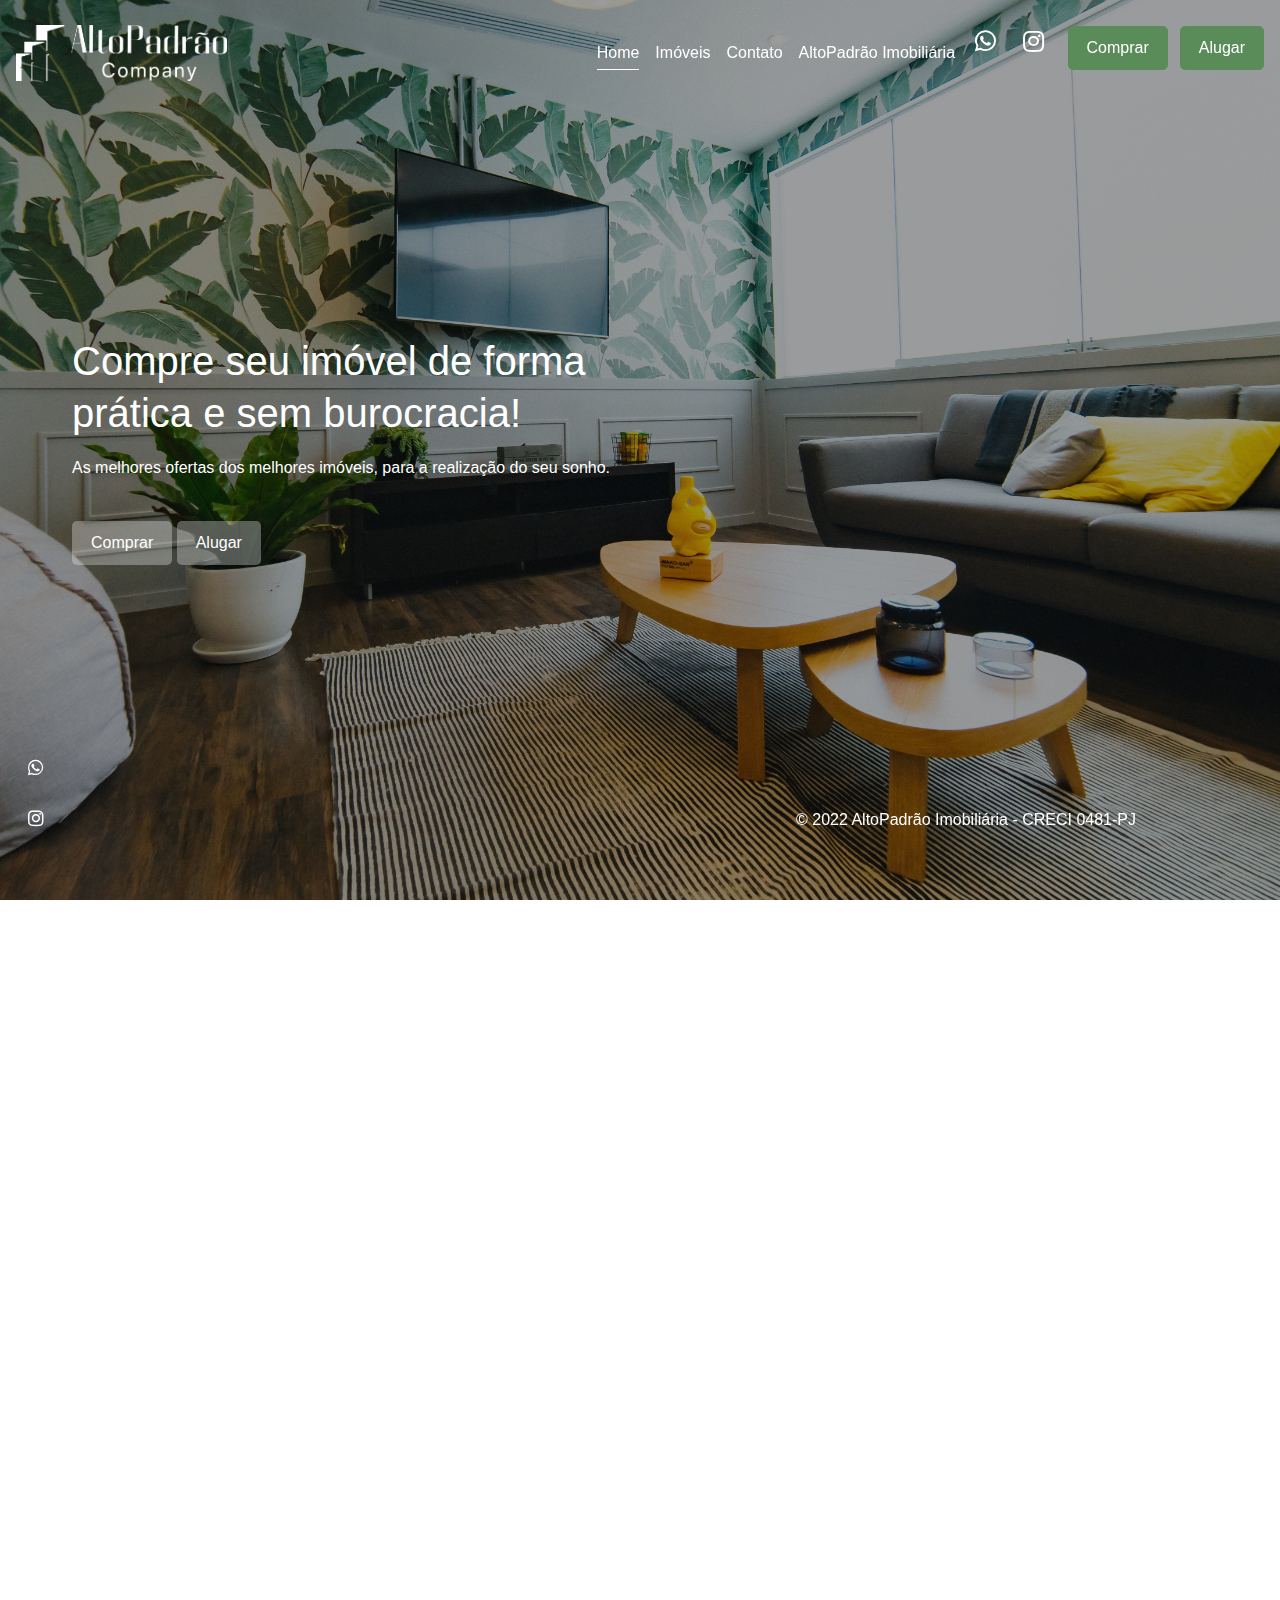
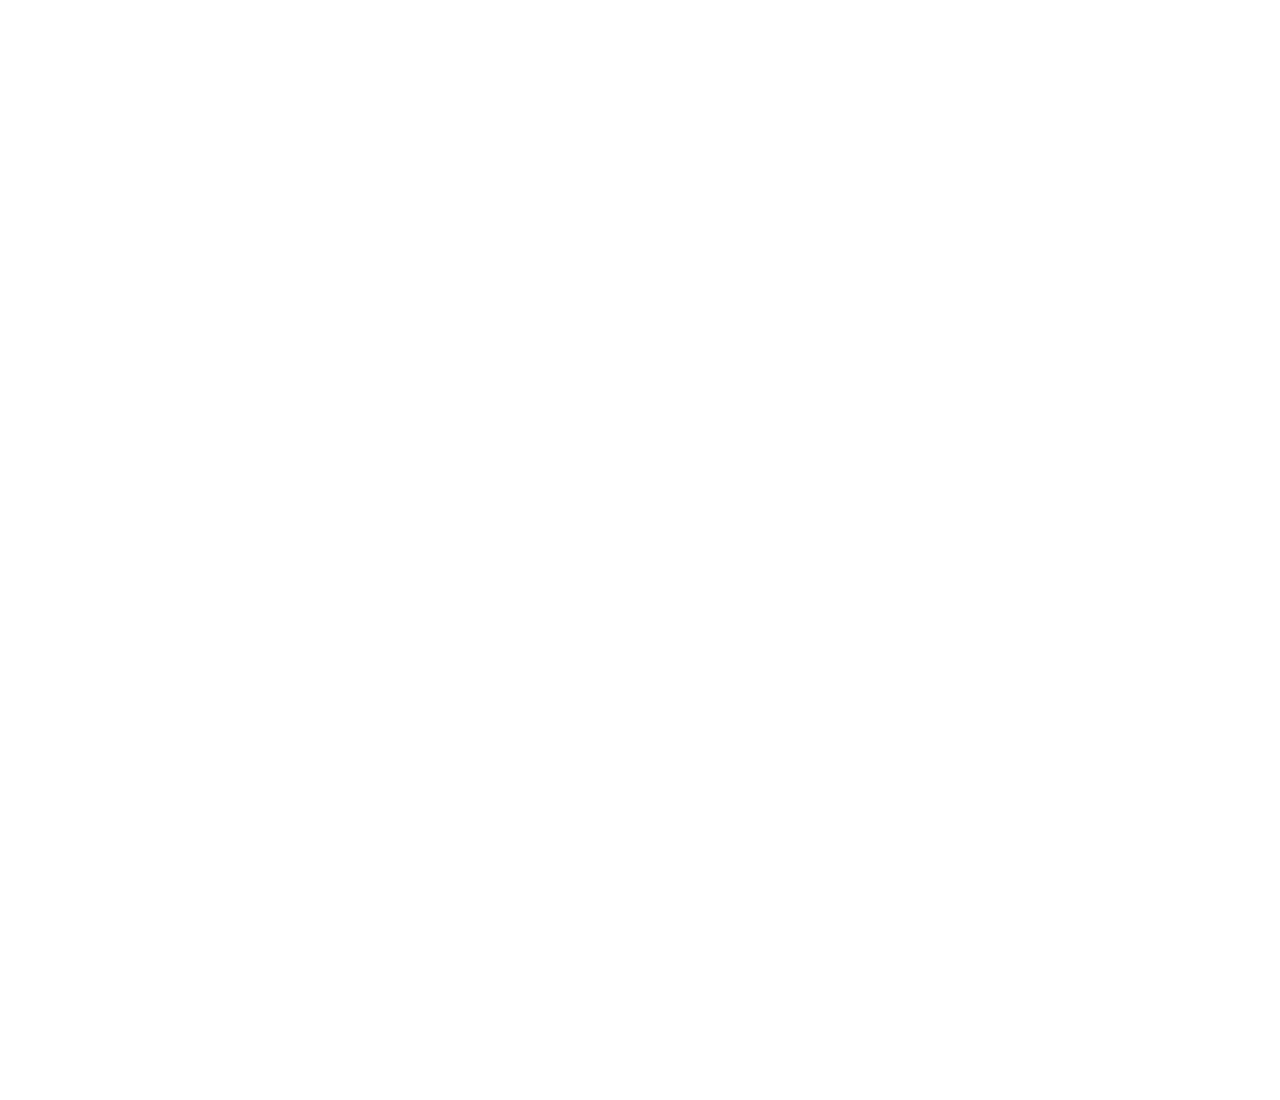
==== commit 25382fcc: "Head changed; Company w home text;" ====
--- a/company/index.html
+++ b/company/index.html
@@ -4,7 +4,7 @@
 <head>
 
     <!-- Title -->
-    <title>AltoPadrão Imobiliária</title>
+    <title>AltoPadrão Company</title>
     <link rel="icon" type="image/x-icon" href="assets/images/favicon.png">
 
     <!-- Required Meta Tags -->
@@ -140,8 +140,8 @@
           <div class="row">
             <div class="col-12 col-lg-9 col-xl-6">
 
-              <h1 class="mb-4 animated" data-animation="fadeInUp">Referência em imóveis de alto padrão no Piauí</h1>
-              <p class="mb-7 animated" data-animation="fadeInUp" data-animation-delay="200">Um time de especialistas para lhe oferecer experiências únicas na escolha dos melhores imóveis para a realização de um sonho e um investimento seguro.</p>
+              <h1 class="mb-4 animated" data-animation="fadeInUp">Compre seu imóvel de forma prática e sem burocracia!</h1>
+              <p class="mb-7 animated" data-animation="fadeInUp" data-animation-delay="200">As melhores ofertas dos melhores imóveis, para a realização do seu sonho.</p>
               <a href="https://www.altopadraoimoveisthe.com.br/imoveis/a-venda">
                 <button type="button" class="btn btn-soft-white scrollto animated" data-animation="fadeInUp" data-animation-delay="600" data-toggle="modal" data-target="https://www.altopadraoimoveisthe.com.br/imoveis/a-venda">
                   Comprar
@@ -152,7 +152,6 @@
                   Alugar
                 </button>
               </a>
-
             </div>
           </div>
         </div>
@@ -270,7 +269,7 @@
       <section class="ln-section d-xl-flex" data-anchor="imoveis" data-tooltip="Imóveis" data-overlay-color="#00050e" data-overlay-opacity="80">
         <div class="overlay overlay-advanced">
           <div class="overlay-inner bg-image-holder bg-cover">
-            <img src="assets/images/yohei-shimomae-ylRcMf0cx5I-unsplash.jpg" alt="background">
+            <img src="assets/images/malcolm-shadrach-_r80LCluvVM-unsplash.jpg" alt="background">
           </div>
           <div class="overlay-inner bg-dark opacity-40"></div>
         </div>
